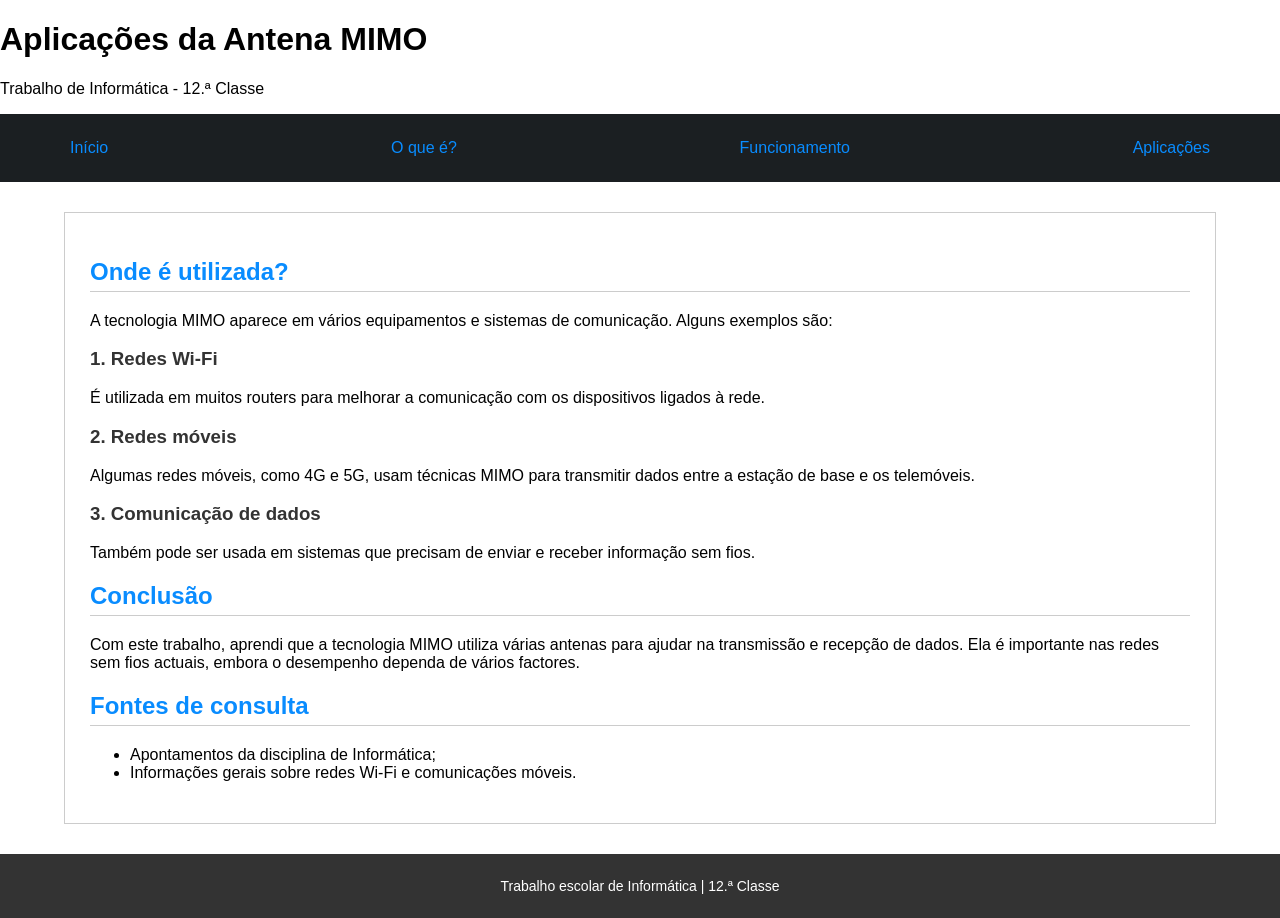
==== aplicacoes.html @ bcbbe99d "commit" ====
<!DOCTYPE html>
<html lang="pt">
<head>
    <meta charset="UTF-8">
    <meta name="viewport" content="width=device-width, initial-scale=1.0">
    <title>Aplicações da Antena MIMO</title>
    <link rel="stylesheet" href="css/style.css">
</head>
<body>
    <header>
        <h1>Aplicações da Antena MIMO</h1>
        <p>Trabalho de Informática - 12.ª Classe</p>
    </header>

    <nav>
        <a href="index.html">Início</a>
        <a href="o-que-e.html">O que é?</a>
        <a href="funcionamento.html">Funcionamento</a>
        <a href="aplicacoes.html">Aplicações</a>
    </nav>

    <main>
        <h2>Onde é utilizada?</h2>
        <p>A tecnologia MIMO aparece em vários equipamentos e sistemas de comunicação. Alguns exemplos são:</p>

        <h3>1. Redes Wi-Fi</h3>
        <p>É utilizada em muitos routers para melhorar a comunicação com os dispositivos ligados à rede.</p>

        <h3>2. Redes móveis</h3>
        <p>Algumas redes móveis, como 4G e 5G, usam técnicas MIMO para transmitir dados entre a estação de base e os telemóveis.</p>

        <h3>3. Comunicação de dados</h3>
        <p>Também pode ser usada em sistemas que precisam de enviar e receber informação sem fios.</p>

        <h2>Conclusão</h2>
        <p>Com este trabalho, aprendi que a tecnologia MIMO utiliza várias antenas para ajudar na transmissão e recepção de dados. Ela é importante nas redes sem fios actuais, embora o desempenho dependa de vários factores.</p>

        <h2>Fontes de consulta</h2>
        <ul>
            <li>Apontamentos da disciplina de Informática;</li>
            <li>Informações gerais sobre redes Wi-Fi e comunicações móveis.</li>
        </ul>
    </main>

    <footer>
        <p>Trabalho escolar de Informática | 12.ª Classe</p>
    </footer>
</body>
</html>
---- css/style.css ----
body {
  font-family: Arial, sans-serif;
  margin: 0;
}

nav {
  display: flex;
  justify-content: space-between;
  background-color: #1b1f22;

  padding: 20px 60px;
}

nav .titulo span {
  background-color: #098cff;
  padding: 5px 5px;
  border-radius: 3px;
  color: white;
}

nav .titulo {
  color: #098cff;
  font-weight: bold;
}

nav a {
  color: #098cff;
  text-decoration: none;
  display: inline-block;
  margin: 5px 10px;
}

nav a:hover {
  text-decoration: underline;
}

.cabecalho {
  display: flex;
  align-items: center;
  justify-content: space-between;
  gap: 40px;
  padding: 45px 5%;
}

.titulo {
  flex: 1;
}

.titulo span {
  color: #1976f3;
  font-size: 13px;
  font-weight: bold;
  letter-spacing: 2px;
}

.titulo h1 {
  font-size: 55px;
  line-height: 1.1;
  margin: 20px 0;
}

.titulo h1 strong {
  color: #1976f3;
}

.titulo p {
  color: #64748b;
  font-size: 17px;
  line-height: 1.9;
  margin-bottom: 30px;
}

.cabecalho .imagem {
  flex: 1;
  background-color: #102c3d;
  min-height: 400px;
  border-radius: 30px;
  display: flex;
  align-items: center;
  justify-content: center;
}

.cabecalho .imagem img {
  width: 70%;
  max-width: 320px;
}

main {
  background-color: white;
  width: 90%;
  max-width: 1400px;
  margin: 30px auto;
  padding: 25px;
  border: 1px solid #cccccc;
  box-sizing: border-box;
}

main img {
  max-width: 100%;
  height: auto;
  display: block;
  margin: 0 auto;
}

.imagem {
  max-width: 100%;
  text-align: center;
  margin: 25px auto;
}

.imagem p {
  margin-top: 10px;
  font-size: 14px;
}

h2 {
  color: #098cff;
  border-bottom: 1px solid #cccccc;
  padding-bottom: 5px;
}

h3 {
  color: #333333;
}

.imagem {
  text-align: center;
  margin: 20px 0;
}

.imagem img {
  width: 150px;
  max-width: 100%;
}

.imagem p,
.legenda {
  font-size: 13px;
  color: #555555;
}

.nota {
  background-color: #f2f6fa;
  border-left: 4px solid #098cff;
  padding: 10px;
  margin-top: 20px;
}

.esquema {
  text-align: center;
  margin: 25px 0 10px;
}

.equipamento {
  display: inline-block;
  background-color: #e4edf5;
  border: 1px solid #098cff;
  padding: 15px;
  margin: 5px;
}

.seta {
  color: #098cff;
  font-weight: bold;
}

footer {
  background-color: #333333;
  color: white;
  text-align: center;
  padding: 10px;
  font-size: 14px;
}

@media (max-width: 600px) {
  main {
    margin: 10px;
    padding: 15px;
  }

  nav a {
    margin: 5px;
  }
}
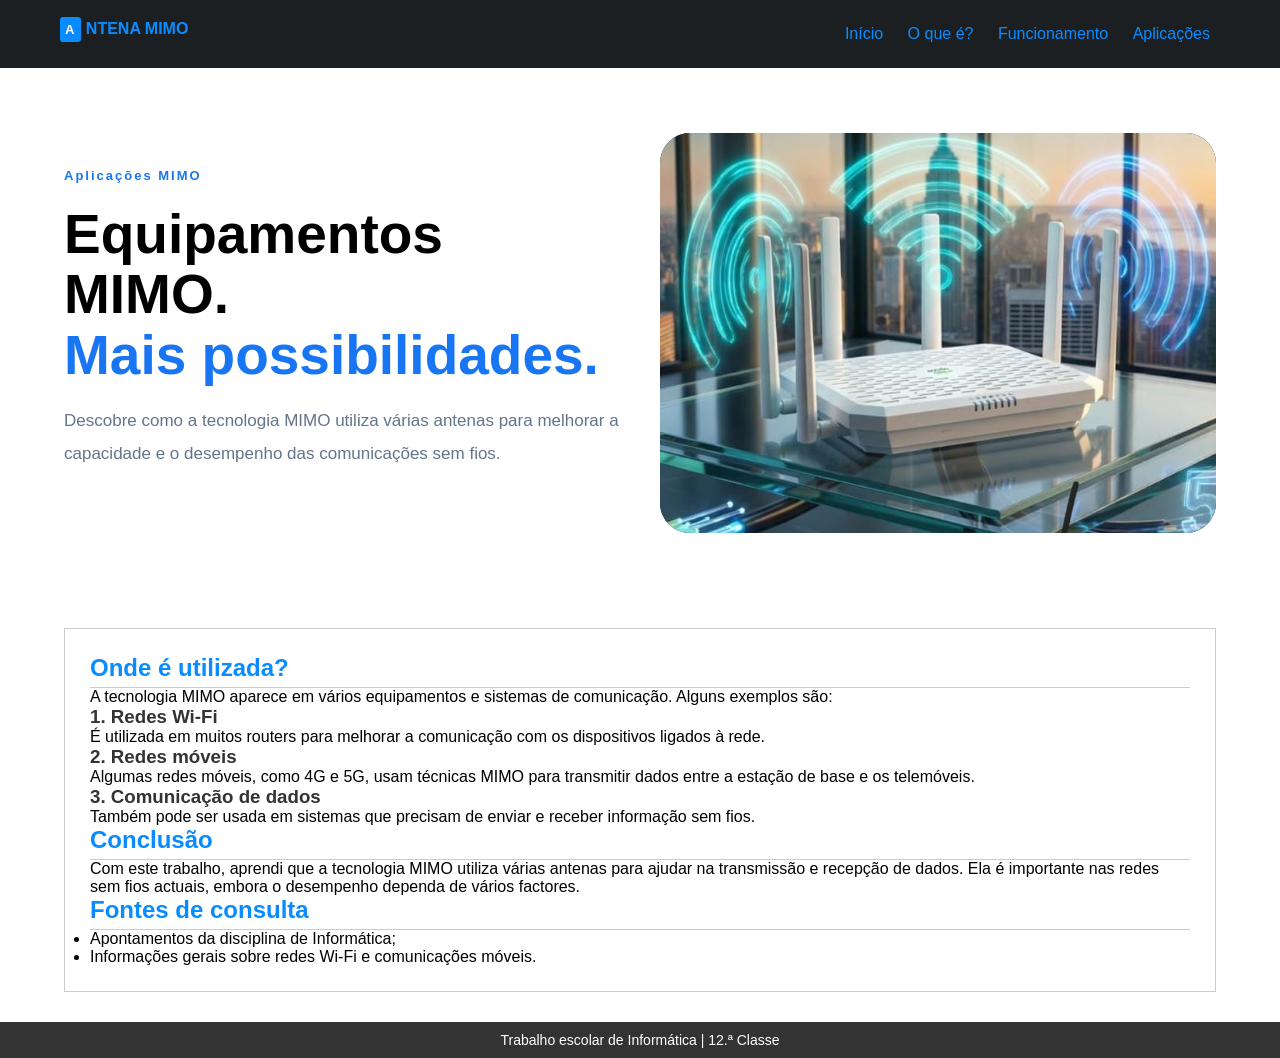
==== commit 4963422e: "commit" ====
--- a/aplicacoes.html
+++ b/aplicacoes.html
@@ -1,49 +1,83 @@
-<!DOCTYPE html>
-<html lang="pt">
-<head>
-    <meta charset="UTF-8">
-    <meta name="viewport" content="width=device-width, initial-scale=1.0">
-    <title>Aplicações da Antena MIMO</title>
-    <link rel="stylesheet" href="css/style.css">
-</head>
-<body>
-    <header>
-        <h1>Aplicações da Antena MIMO</h1>
-        <p>Trabalho de Informática - 12.ª Classe</p>
-    </header>
-
-    <nav>
-        <a href="index.html">Início</a>
-        <a href="o-que-e.html">O que é?</a>
-        <a href="funcionamento.html">Funcionamento</a>
-        <a href="aplicacoes.html">Aplicações</a>
-    </nav>
-
-    <main>
-        <h2>Onde é utilizada?</h2>
-        <p>A tecnologia MIMO aparece em vários equipamentos e sistemas de comunicação. Alguns exemplos são:</p>
-
-        <h3>1. Redes Wi-Fi</h3>
-        <p>É utilizada em muitos routers para melhorar a comunicação com os dispositivos ligados à rede.</p>
-
-        <h3>2. Redes móveis</h3>
-        <p>Algumas redes móveis, como 4G e 5G, usam técnicas MIMO para transmitir dados entre a estação de base e os telemóveis.</p>
-
-        <h3>3. Comunicação de dados</h3>
-        <p>Também pode ser usada em sistemas que precisam de enviar e receber informação sem fios.</p>
-
-        <h2>Conclusão</h2>
-        <p>Com este trabalho, aprendi que a tecnologia MIMO utiliza várias antenas para ajudar na transmissão e recepção de dados. Ela é importante nas redes sem fios actuais, embora o desempenho dependa de vários factores.</p>
-
-        <h2>Fontes de consulta</h2>
-        <ul>
-            <li>Apontamentos da disciplina de Informática;</li>
-            <li>Informações gerais sobre redes Wi-Fi e comunicações móveis.</li>
-        </ul>
-    </main>
-
-    <footer>
-        <p>Trabalho escolar de Informática | 12.ª Classe</p>
-    </footer>
-</body>
-</html>
+<!doctype html>
+<html lang="pt">
+  <head>
+    <meta charset="UTF-8" />
+    <meta name="viewport" content="width=device-width, initial-scale=1.0" />
+    <title>Aplicações da Antena MIMO</title>
+    <link rel="stylesheet" href="css/style.css" />
+  </head>
+  <body>
+    <nav>
+      <div class="titulo"><span>A</span> NTENA MIMO</div>
+      <div>
+        <a href="index.html">Início</a>
+        <a href="o-que-e.html">O que é?</a>
+        <a href="funcionamento.html">Funcionamento</a>
+        <a href="aplicacoes.html">Aplicações</a>
+      </div>
+    </nav>
+
+    <header class="cabecalho">
+      <div class="titulo">
+        <span>Aplicações MIMO</span>
+
+        <h1>
+          Equipamentos MIMO.<br />
+          <strong>Mais possibilidades.</strong>
+        </h1>
+
+        <p>
+          Descobre como a tecnologia MIMO utiliza várias antenas para melhorar a
+          capacidade e o desempenho das comunicações sem fios.
+        </p>
+      </div>
+
+      <div class="imagem">
+        <img src="img/2.jpeg" alt="Imagem ilustrativa de equipamentos MIMO" />
+      </div>
+    </header>
+
+    <main>
+      <h2>Onde é utilizada?</h2>
+      <p>
+        A tecnologia MIMO aparece em vários equipamentos e sistemas de
+        comunicação. Alguns exemplos são:
+      </p>
+
+      <h3>1. Redes Wi-Fi</h3>
+      <p>
+        É utilizada em muitos routers para melhorar a comunicação com os
+        dispositivos ligados à rede.
+      </p>
+
+      <h3>2. Redes móveis</h3>
+      <p>
+        Algumas redes móveis, como 4G e 5G, usam técnicas MIMO para transmitir
+        dados entre a estação de base e os telemóveis.
+      </p>
+
+      <h3>3. Comunicação de dados</h3>
+      <p>
+        Também pode ser usada em sistemas que precisam de enviar e receber
+        informação sem fios.
+      </p>
+
+      <h2>Conclusão</h2>
+      <p>
+        Com este trabalho, aprendi que a tecnologia MIMO utiliza várias antenas
+        para ajudar na transmissão e recepção de dados. Ela é importante nas
+        redes sem fios actuais, embora o desempenho dependa de vários factores.
+      </p>
+
+      <h2>Fontes de consulta</h2>
+      <ul>
+        <li>Apontamentos da disciplina de Informática;</li>
+        <li>Informações gerais sobre redes Wi-Fi e comunicações móveis.</li>
+      </ul>
+    </main>
+
+    <footer>
+      <p>Trabalho escolar de Informática | 12.ª Classe</p>
+    </footer>
+  </body>
+</html>
--- a/css/style.css
+++ b/css/style.css
@@ -1,184 +1,187 @@
-body {
-  font-family: Arial, sans-serif;
-  margin: 0;
-}
-
-nav {
-  display: flex;
-  justify-content: space-between;
-  background-color: #1b1f22;
-
-  padding: 20px 60px;
-}
-
-nav .titulo span {
-  background-color: #098cff;
-  padding: 5px 5px;
-  border-radius: 3px;
-  color: white;
-}
-
-nav .titulo {
-  color: #098cff;
-  font-weight: bold;
-}
-
-nav a {
-  color: #098cff;
-  text-decoration: none;
-  display: inline-block;
-  margin: 5px 10px;
-}
-
-nav a:hover {
-  text-decoration: underline;
-}
-
-.cabecalho {
-  display: flex;
-  align-items: center;
-  justify-content: space-between;
-  gap: 40px;
-  padding: 45px 5%;
-}
-
-.titulo {
-  flex: 1;
-}
-
-.titulo span {
-  color: #1976f3;
-  font-size: 13px;
-  font-weight: bold;
-  letter-spacing: 2px;
-}
-
-.titulo h1 {
-  font-size: 55px;
-  line-height: 1.1;
-  margin: 20px 0;
-}
-
-.titulo h1 strong {
-  color: #1976f3;
-}
-
-.titulo p {
-  color: #64748b;
-  font-size: 17px;
-  line-height: 1.9;
-  margin-bottom: 30px;
-}
-
-.cabecalho .imagem {
-  flex: 1;
-  background-color: #102c3d;
-  min-height: 400px;
-  border-radius: 30px;
-  display: flex;
-  align-items: center;
-  justify-content: center;
-}
-
-.cabecalho .imagem img {
-  width: 70%;
-  max-width: 320px;
-}
-
-main {
-  background-color: white;
-  width: 90%;
-  max-width: 1400px;
-  margin: 30px auto;
-  padding: 25px;
-  border: 1px solid #cccccc;
-  box-sizing: border-box;
-}
-
-main img {
-  max-width: 100%;
-  height: auto;
-  display: block;
-  margin: 0 auto;
-}
-
-.imagem {
-  max-width: 100%;
-  text-align: center;
-  margin: 25px auto;
-}
-
-.imagem p {
-  margin-top: 10px;
-  font-size: 14px;
-}
-
-h2 {
-  color: #098cff;
-  border-bottom: 1px solid #cccccc;
-  padding-bottom: 5px;
-}
-
-h3 {
-  color: #333333;
-}
-
-.imagem {
-  text-align: center;
-  margin: 20px 0;
-}
-
-.imagem img {
-  width: 150px;
-  max-width: 100%;
-}
-
-.imagem p,
-.legenda {
-  font-size: 13px;
-  color: #555555;
-}
-
-.nota {
-  background-color: #f2f6fa;
-  border-left: 4px solid #098cff;
-  padding: 10px;
-  margin-top: 20px;
-}
-
-.esquema {
-  text-align: center;
-  margin: 25px 0 10px;
-}
-
-.equipamento {
-  display: inline-block;
-  background-color: #e4edf5;
-  border: 1px solid #098cff;
-  padding: 15px;
-  margin: 5px;
-}
-
-.seta {
-  color: #098cff;
-  font-weight: bold;
-}
-
-footer {
-  background-color: #333333;
-  color: white;
-  text-align: center;
-  padding: 10px;
-  font-size: 14px;
-}
-
-@media (max-width: 600px) {
-  main {
-    margin: 10px;
-    padding: 15px;
-  }
-
-  nav a {
-    margin: 5px;
-  }
-}
+* {
+  font-family: Arial, sans-serif;
+  margin: 0;
+  padding: 0;
+}
+
+nav {
+  display: flex;
+  justify-content: space-between;
+  background-color: #1b1f22;
+
+  padding: 20px 60px;
+}
+
+nav .titulo span {
+  background-color: #098cff;
+  padding: 5px 5px;
+  border-radius: 3px;
+  color: white;
+}
+
+nav .titulo {
+  color: #098cff;
+  font-weight: bold;
+}
+
+nav a {
+  color: #098cff;
+  text-decoration: none;
+  display: inline-block;
+  margin: 5px 10px;
+}
+
+nav a:hover {
+  text-decoration: underline;
+}
+
+.cabecalho {
+  display: flex;
+  align-items: center;
+  justify-content: space-between;
+  gap: 40px;
+  padding: 45px 5%;
+}
+
+.titulo {
+  flex: 1;
+}
+
+.titulo span {
+  color: #1976f3;
+  font-size: 13px;
+  font-weight: bold;
+  letter-spacing: 2px;
+}
+
+.titulo h1 {
+  font-size: 55px;
+  line-height: 1.1;
+  margin: 20px 0;
+}
+
+.titulo h1 strong {
+  color: #1976f3;
+}
+
+.titulo p {
+  color: #64748b;
+  font-size: 17px;
+  line-height: 1.9;
+  margin-bottom: 30px;
+}
+
+.cabecalho .imagem {
+  flex: 1;
+  background-color: #102c3d;
+  min-height: 400px;
+  border-radius: 30px;
+  display: flex;
+  align-items: center;
+
+  justify-content: center;
+}
+.cabecalho .imagem img {
+  width: 100%;
+  height: 400px;
+  border-radius: 30px;
+  object-fit: cover;
+}
+
+main {
+  background-color: white;
+  width: 90%;
+  max-width: 1400px;
+  margin: 30px auto;
+  padding: 25px;
+  border: 1px solid #cccccc;
+  box-sizing: border-box;
+}
+
+main img {
+  max-width: 100%;
+  height: auto;
+  display: block;
+  margin: 0 auto;
+}
+
+.imagem {
+  max-width: 100%;
+  text-align: center;
+  margin: 25px auto;
+}
+
+.imagem p {
+  margin-top: 10px;
+  font-size: 14px;
+}
+
+h2 {
+  color: #098cff;
+  border-bottom: 1px solid #cccccc;
+  padding-bottom: 5px;
+}
+
+h3 {
+  color: #333333;
+}
+
+.imagem {
+  text-align: center;
+  margin: 20px 0;
+}
+
+.imagem img {
+  width: 150px;
+  max-width: 100%;
+}
+
+.imagem p,
+.legenda {
+  font-size: 13px;
+  color: #555555;
+}
+
+.nota {
+  background-color: #f2f6fa;
+  border-left: 4px solid #098cff;
+  padding: 10px;
+  margin-top: 20px;
+}
+
+.esquema {
+  text-align: center;
+  margin: 25px 0 10px;
+}
+
+.equipamento {
+  display: inline-block;
+  background-color: #e4edf5;
+  border: 1px solid #098cff;
+  padding: 15px;
+  margin: 5px;
+}
+
+.seta {
+  color: #098cff;
+  font-weight: bold;
+}
+
+footer {
+  background-color: #333333;
+  color: white;
+  text-align: center;
+  padding: 10px;
+  font-size: 14px;
+}
+
+@media (max-width: 600px) {
+  main {
+    margin: 10px;
+    padding: 15px;
+  }
+
+  nav a {
+    margin: 5px;
+  }
+}
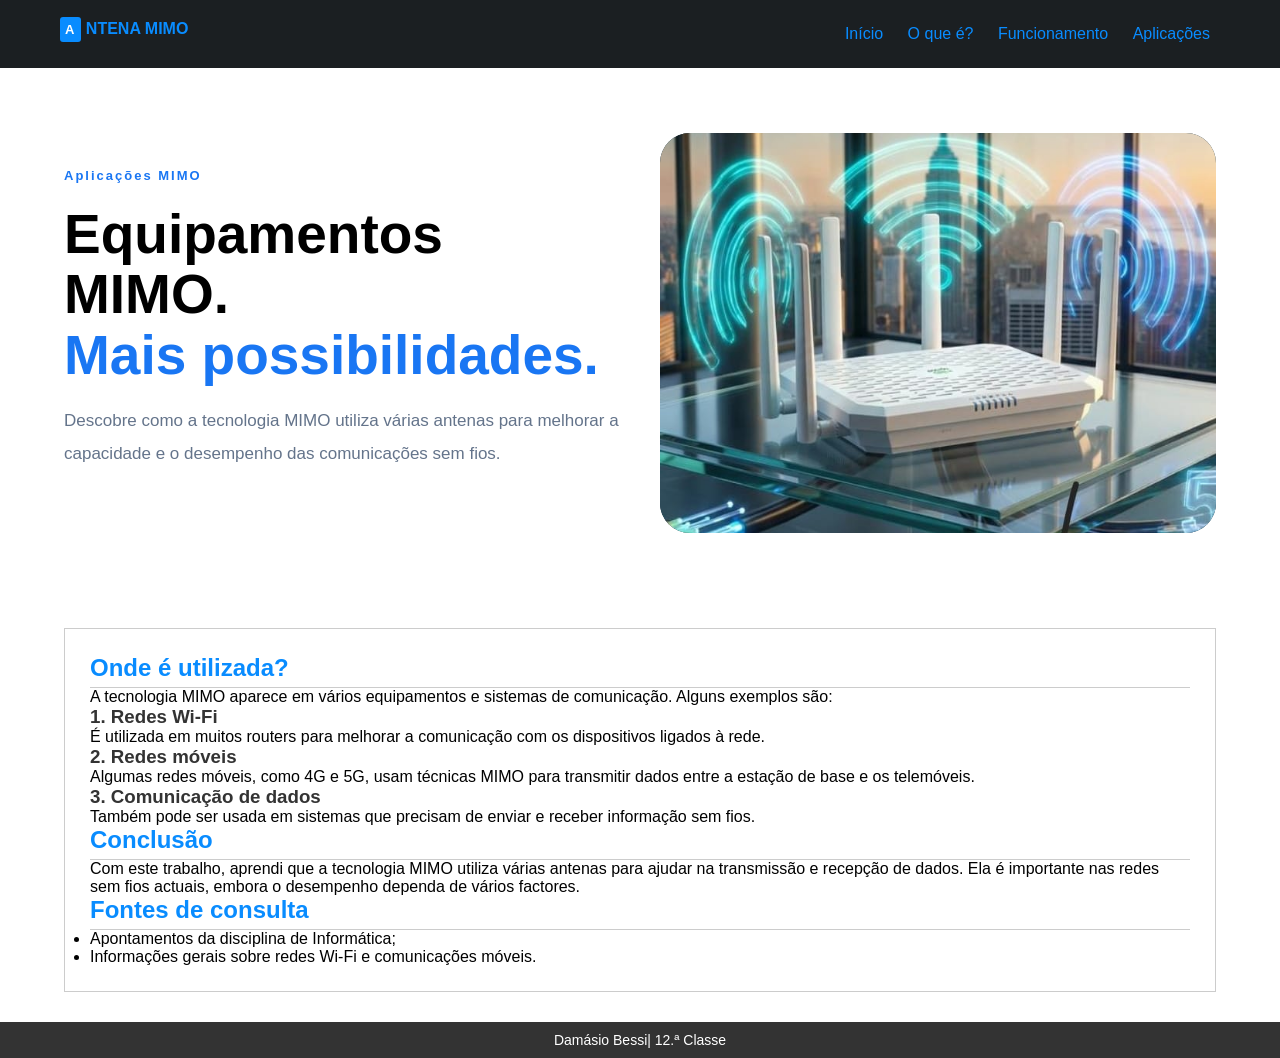
==== commit e59bffbd: "commit" ====
--- a/aplicacoes.html
+++ b/aplicacoes.html
@@ -1,83 +1,83 @@
-<!doctype html>
-<html lang="pt">
-  <head>
-    <meta charset="UTF-8" />
-    <meta name="viewport" content="width=device-width, initial-scale=1.0" />
-    <title>Aplicações da Antena MIMO</title>
-    <link rel="stylesheet" href="css/style.css" />
-  </head>
-  <body>
-    <nav>
-      <div class="titulo"><span>A</span> NTENA MIMO</div>
-      <div>
-        <a href="index.html">Início</a>
-        <a href="o-que-e.html">O que é?</a>
-        <a href="funcionamento.html">Funcionamento</a>
-        <a href="aplicacoes.html">Aplicações</a>
-      </div>
-    </nav>
-
-    <header class="cabecalho">
-      <div class="titulo">
-        <span>Aplicações MIMO</span>
-
-        <h1>
-          Equipamentos MIMO.<br />
-          <strong>Mais possibilidades.</strong>
-        </h1>
-
-        <p>
-          Descobre como a tecnologia MIMO utiliza várias antenas para melhorar a
-          capacidade e o desempenho das comunicações sem fios.
-        </p>
-      </div>
-
-      <div class="imagem">
-        <img src="img/2.jpeg" alt="Imagem ilustrativa de equipamentos MIMO" />
-      </div>
-    </header>
-
-    <main>
-      <h2>Onde é utilizada?</h2>
-      <p>
-        A tecnologia MIMO aparece em vários equipamentos e sistemas de
-        comunicação. Alguns exemplos são:
-      </p>
-
-      <h3>1. Redes Wi-Fi</h3>
-      <p>
-        É utilizada em muitos routers para melhorar a comunicação com os
-        dispositivos ligados à rede.
-      </p>
-
-      <h3>2. Redes móveis</h3>
-      <p>
-        Algumas redes móveis, como 4G e 5G, usam técnicas MIMO para transmitir
-        dados entre a estação de base e os telemóveis.
-      </p>
-
-      <h3>3. Comunicação de dados</h3>
-      <p>
-        Também pode ser usada em sistemas que precisam de enviar e receber
-        informação sem fios.
-      </p>
-
-      <h2>Conclusão</h2>
-      <p>
-        Com este trabalho, aprendi que a tecnologia MIMO utiliza várias antenas
-        para ajudar na transmissão e recepção de dados. Ela é importante nas
-        redes sem fios actuais, embora o desempenho dependa de vários factores.
-      </p>
-
-      <h2>Fontes de consulta</h2>
-      <ul>
-        <li>Apontamentos da disciplina de Informática;</li>
-        <li>Informações gerais sobre redes Wi-Fi e comunicações móveis.</li>
-      </ul>
-    </main>
-
-    <footer>
-      <p>Trabalho escolar de Informática | 12.ª Classe</p>
-    </footer>
-  </body>
-</html>
+<!doctype html>
+<html lang="pt">
+  <head>
+    <meta charset="UTF-8" />
+    <meta name="viewport" content="width=device-width, initial-scale=1.0" />
+    <title>Aplicações da Antena MIMO</title>
+    <link rel="stylesheet" href="css/style.css" />
+  </head>
+  <body>
+    <nav>
+      <div class="titulo"><span>A</span> NTENA MIMO</div>
+      <div>
+        <a href="index.html">Início</a>
+        <a href="o-que-e.html">O que é?</a>
+        <a href="funcionamento.html">Funcionamento</a>
+        <a href="aplicacoes.html">Aplicações</a>
+      </div>
+    </nav>
+
+    <header class="cabecalho">
+      <div class="titulo">
+        <span>Aplicações MIMO</span>
+
+        <h1>
+          Equipamentos MIMO.<br />
+          <strong>Mais possibilidades.</strong>
+        </h1>
+
+        <p>
+          Descobre como a tecnologia MIMO utiliza várias antenas para melhorar a
+          capacidade e o desempenho das comunicações sem fios.
+        </p>
+      </div>
+
+      <div class="imagem">
+        <img src="img/2.jpeg" alt="Imagem ilustrativa de equipamentos MIMO" />
+      </div>
+    </header>
+
+    <main>
+      <h2>Onde é utilizada?</h2>
+      <p>
+        A tecnologia MIMO aparece em vários equipamentos e sistemas de
+        comunicação. Alguns exemplos são:
+      </p>
+
+      <h3>1. Redes Wi-Fi</h3>
+      <p>
+        É utilizada em muitos routers para melhorar a comunicação com os
+        dispositivos ligados à rede.
+      </p>
+
+      <h3>2. Redes móveis</h3>
+      <p>
+        Algumas redes móveis, como 4G e 5G, usam técnicas MIMO para transmitir
+        dados entre a estação de base e os telemóveis.
+      </p>
+
+      <h3>3. Comunicação de dados</h3>
+      <p>
+        Também pode ser usada em sistemas que precisam de enviar e receber
+        informação sem fios.
+      </p>
+
+      <h2>Conclusão</h2>
+      <p>
+        Com este trabalho, aprendi que a tecnologia MIMO utiliza várias antenas
+        para ajudar na transmissão e recepção de dados. Ela é importante nas
+        redes sem fios actuais, embora o desempenho dependa de vários factores.
+      </p>
+
+      <h2>Fontes de consulta</h2>
+      <ul>
+        <li>Apontamentos da disciplina de Informática;</li>
+        <li>Informações gerais sobre redes Wi-Fi e comunicações móveis.</li>
+      </ul>
+    </main>
+
+    <footer>
+      <p>Damásio Bessi| 12.ª Classe</p>
+    </footer>
+  </body>
+</html>
--- a/css/style.css
+++ b/css/style.css
@@ -1,187 +1,187 @@
-* {
-  font-family: Arial, sans-serif;
-  margin: 0;
-  padding: 0;
-}
-
-nav {
-  display: flex;
-  justify-content: space-between;
-  background-color: #1b1f22;
-
-  padding: 20px 60px;
-}
-
-nav .titulo span {
-  background-color: #098cff;
-  padding: 5px 5px;
-  border-radius: 3px;
-  color: white;
-}
-
-nav .titulo {
-  color: #098cff;
-  font-weight: bold;
-}
-
-nav a {
-  color: #098cff;
-  text-decoration: none;
-  display: inline-block;
-  margin: 5px 10px;
-}
-
-nav a:hover {
-  text-decoration: underline;
-}
-
-.cabecalho {
-  display: flex;
-  align-items: center;
-  justify-content: space-between;
-  gap: 40px;
-  padding: 45px 5%;
-}
-
-.titulo {
-  flex: 1;
-}
-
-.titulo span {
-  color: #1976f3;
-  font-size: 13px;
-  font-weight: bold;
-  letter-spacing: 2px;
-}
-
-.titulo h1 {
-  font-size: 55px;
-  line-height: 1.1;
-  margin: 20px 0;
-}
-
-.titulo h1 strong {
-  color: #1976f3;
-}
-
-.titulo p {
-  color: #64748b;
-  font-size: 17px;
-  line-height: 1.9;
-  margin-bottom: 30px;
-}
-
-.cabecalho .imagem {
-  flex: 1;
-  background-color: #102c3d;
-  min-height: 400px;
-  border-radius: 30px;
-  display: flex;
-  align-items: center;
-
-  justify-content: center;
-}
-.cabecalho .imagem img {
-  width: 100%;
-  height: 400px;
-  border-radius: 30px;
-  object-fit: cover;
-}
-
-main {
-  background-color: white;
-  width: 90%;
-  max-width: 1400px;
-  margin: 30px auto;
-  padding: 25px;
-  border: 1px solid #cccccc;
-  box-sizing: border-box;
-}
-
-main img {
-  max-width: 100%;
-  height: auto;
-  display: block;
-  margin: 0 auto;
-}
-
-.imagem {
-  max-width: 100%;
-  text-align: center;
-  margin: 25px auto;
-}
-
-.imagem p {
-  margin-top: 10px;
-  font-size: 14px;
-}
-
-h2 {
-  color: #098cff;
-  border-bottom: 1px solid #cccccc;
-  padding-bottom: 5px;
-}
-
-h3 {
-  color: #333333;
-}
-
-.imagem {
-  text-align: center;
-  margin: 20px 0;
-}
-
-.imagem img {
-  width: 150px;
-  max-width: 100%;
-}
-
-.imagem p,
-.legenda {
-  font-size: 13px;
-  color: #555555;
-}
-
-.nota {
-  background-color: #f2f6fa;
-  border-left: 4px solid #098cff;
-  padding: 10px;
-  margin-top: 20px;
-}
-
-.esquema {
-  text-align: center;
-  margin: 25px 0 10px;
-}
-
-.equipamento {
-  display: inline-block;
-  background-color: #e4edf5;
-  border: 1px solid #098cff;
-  padding: 15px;
-  margin: 5px;
-}
-
-.seta {
-  color: #098cff;
-  font-weight: bold;
-}
-
-footer {
-  background-color: #333333;
-  color: white;
-  text-align: center;
-  padding: 10px;
-  font-size: 14px;
-}
-
-@media (max-width: 600px) {
-  main {
-    margin: 10px;
-    padding: 15px;
-  }
-
-  nav a {
-    margin: 5px;
-  }
-}
+* {
+  font-family: Arial, sans-serif;
+  margin: 0;
+  padding: 0;
+}
+
+nav {
+  display: flex;
+  justify-content: space-between;
+  background-color: #1b1f22;
+
+  padding: 20px 60px;
+}
+
+nav .titulo span {
+  background-color: #098cff;
+  padding: 5px 5px;
+  border-radius: 3px;
+  color: white;
+}
+
+nav .titulo {
+  color: #098cff;
+  font-weight: bold;
+}
+
+nav a {
+  color: #098cff;
+  text-decoration: none;
+  display: inline-block;
+  margin: 5px 10px;
+}
+
+nav a:hover {
+  text-decoration: underline;
+}
+
+.cabecalho {
+  display: flex;
+  align-items: center;
+  justify-content: space-between;
+  gap: 40px;
+  padding: 45px 5%;
+}
+
+.titulo {
+  flex: 1;
+}
+
+.titulo span {
+  color: #1976f3;
+  font-size: 13px;
+  font-weight: bold;
+  letter-spacing: 2px;
+}
+
+.titulo h1 {
+  font-size: 55px;
+  line-height: 1.1;
+  margin: 20px 0;
+}
+
+.titulo h1 strong {
+  color: #1976f3;
+}
+
+.titulo p {
+  color: #64748b;
+  font-size: 17px;
+  line-height: 1.9;
+  margin-bottom: 30px;
+}
+
+.cabecalho .imagem {
+  flex: 1;
+  background-color: #102c3d;
+  min-height: 400px;
+  border-radius: 30px;
+  display: flex;
+  align-items: center;
+
+  justify-content: center;
+}
+.cabecalho .imagem img {
+  width: 100%;
+  height: 400px;
+  border-radius: 30px;
+  object-fit: cover;
+}
+
+main {
+  background-color: white;
+  width: 90%;
+  max-width: 1400px;
+  margin: 30px auto;
+  padding: 25px;
+  border: 1px solid #cccccc;
+  box-sizing: border-box;
+}
+
+main img {
+  max-width: 100%;
+  height: auto;
+  display: block;
+  margin: 0 auto;
+}
+
+.imagem {
+  max-width: 100%;
+  text-align: center;
+  margin: 25px auto;
+}
+
+.imagem p {
+  margin-top: 10px;
+  font-size: 14px;
+}
+
+h2 {
+  color: #098cff;
+  border-bottom: 1px solid #cccccc;
+  padding-bottom: 5px;
+}
+
+h3 {
+  color: #333333;
+}
+
+.imagem {
+  text-align: center;
+  margin: 20px 0;
+}
+
+.imagem img {
+  width: 150px;
+  max-width: 100%;
+}
+
+.imagem p,
+.legenda {
+  font-size: 13px;
+  color: #555555;
+}
+
+.nota {
+  background-color: #f2f6fa;
+  border-left: 4px solid #098cff;
+  padding: 10px;
+  margin-top: 20px;
+}
+
+.esquema {
+  text-align: center;
+  margin: 25px 0 10px;
+}
+
+.equipamento {
+  display: inline-block;
+  background-color: #e4edf5;
+  border: 1px solid #098cff;
+  padding: 15px;
+  margin: 5px;
+}
+
+.seta {
+  color: #098cff;
+  font-weight: bold;
+}
+
+footer {
+  background-color: #333333;
+  color: white;
+  text-align: center;
+  padding: 10px;
+  font-size: 14px;
+}
+
+@media (max-width: 600px) {
+  main {
+    margin: 10px;
+    padding: 15px;
+  }
+
+  nav a {
+    margin: 5px;
+  }
+}
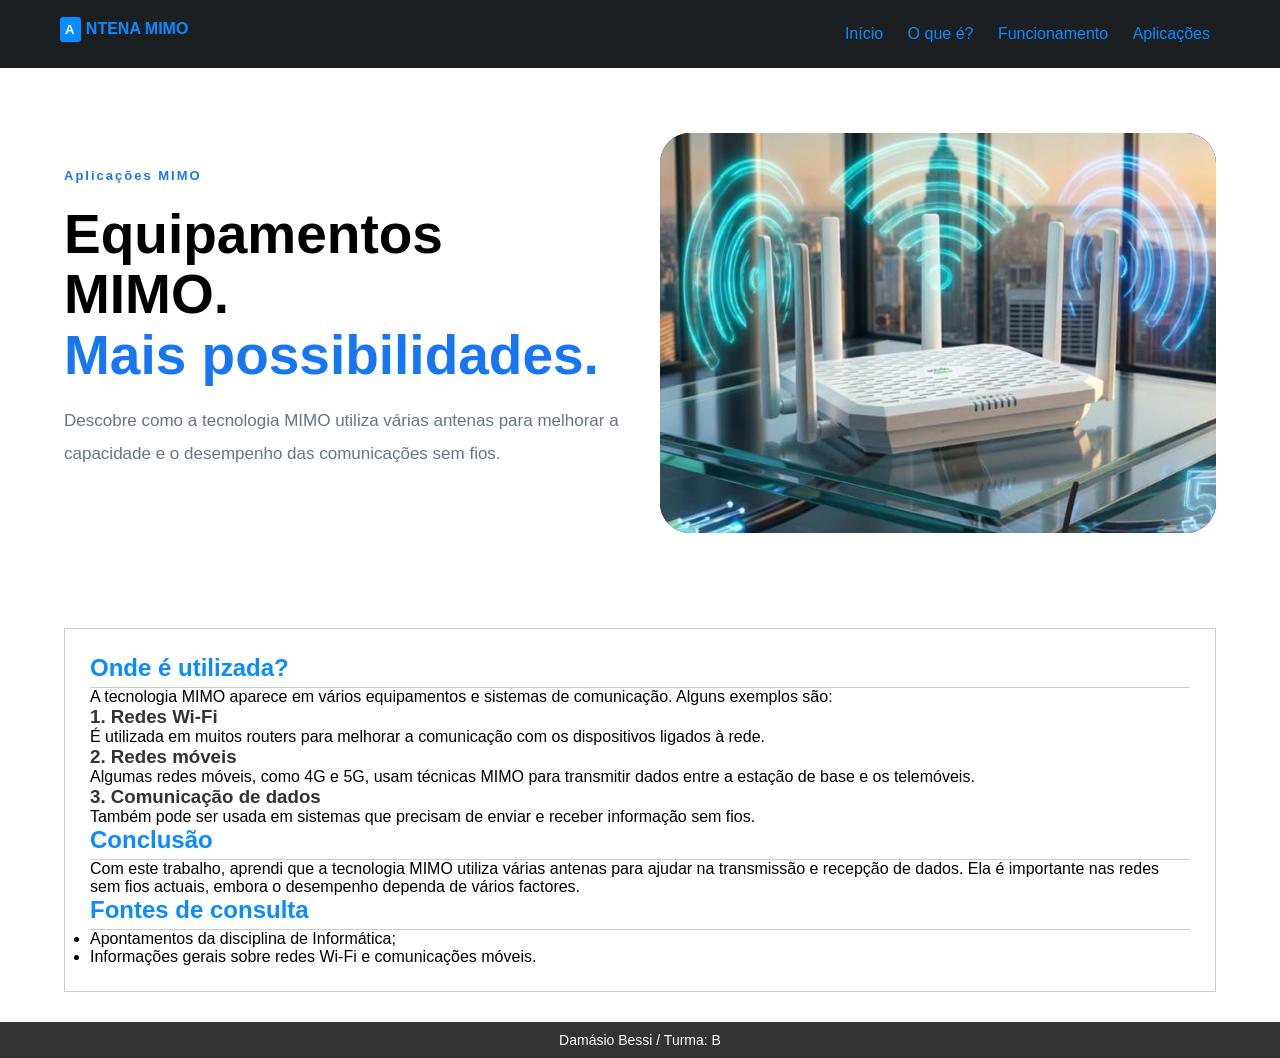
==== commit 7ba97c52: "commit" ====
--- a/aplicacoes.html
+++ b/aplicacoes.html
@@ -77,7 +77,7 @@
     </main>
 
     <footer>
-      <p>Damásio Bessi| 12.ª Classe</p>
+      <p>Damásio Bessi / Turma: B</p>
     </footer>
   </body>
 </html>
